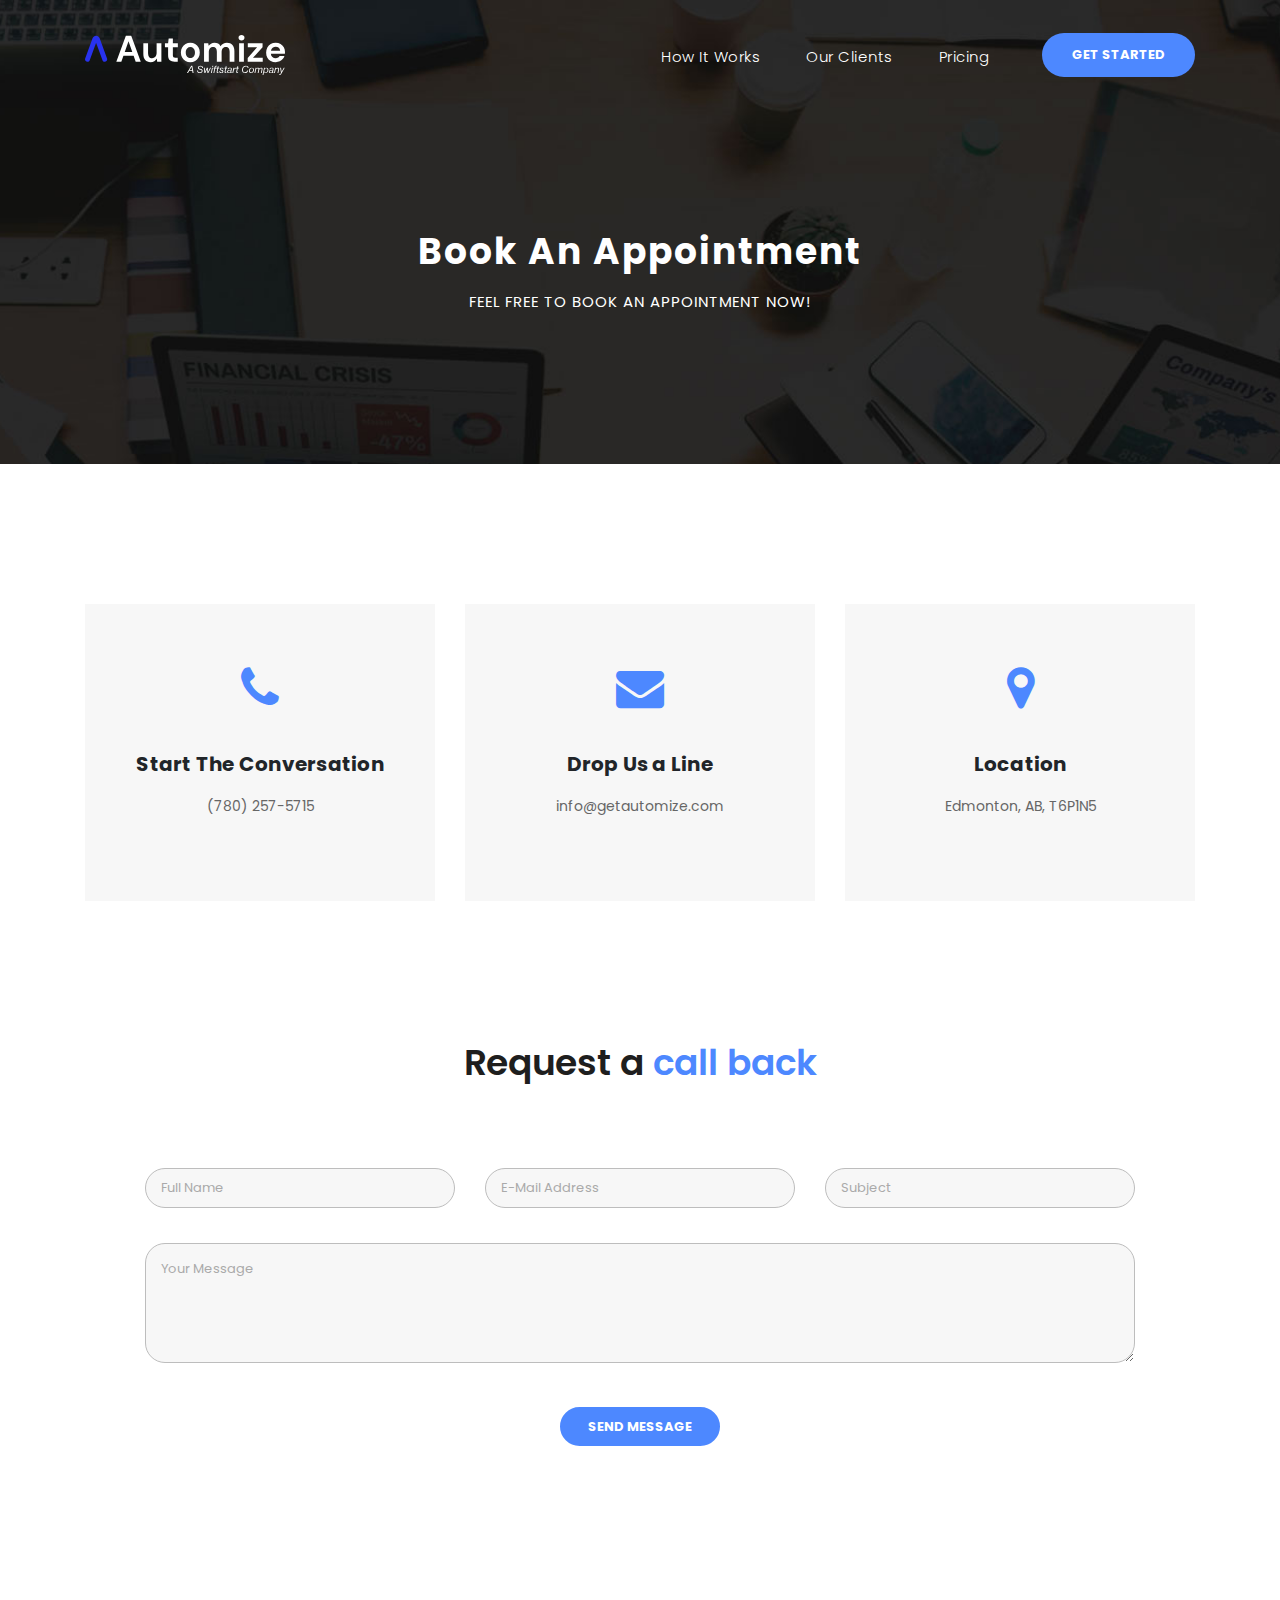
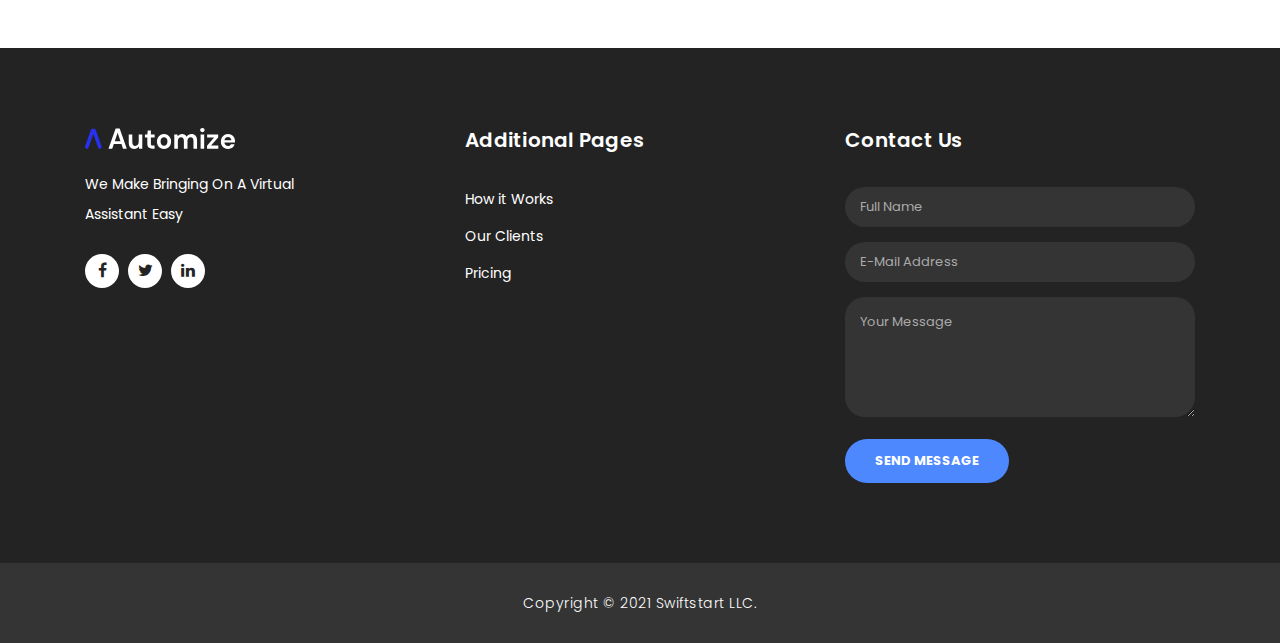
==== book-appointment.html @ bb8bdd3a "Initial Commit" ====
<!DOCTYPE html>
<html lang="en">

  <head>

    <meta charset="utf-8">
    <meta name="viewport" content="width=device-width, initial-scale=1, shrink-to-fit=no">
    <meta name="description" content="">
    <meta name="author" content="TemplateMo">
    <link href="https://fonts.googleapis.com/css?family=Poppins:100,200,300,400,500,600,700,800,900&display=swap" rel="stylesheet">

    <title>Finance Business - Contact Page</title>

    <!-- Bootstrap core CSS -->
    <link href="vendor/bootstrap/css/bootstrap.min.css" rel="stylesheet">

    <!-- Additional CSS Files -->
    <link rel="stylesheet" href="assets/css/fontawesome.css">
    <link rel="stylesheet" href="assets/css/style.css">
    <link rel="stylesheet" href="assets/css/owl.css">
<!--

Finance Business TemplateMo

https://templatemo.com/tm-545-finance-business

-->
  </head>

  <body>

    <!-- ***** Preloader Start ***** -->
    <div id="preloader">
        <div class="jumper">
            <div></div>
            <div></div>
            <div></div>
        </div>
    </div>  
    <!-- ***** Preloader End ***** -->

    <!-- Header -->
       
    <header class="">
      <nav class="navbar navbar-expand-lg">
        <div class="container">
          <a class="navbar-brand" href="index.html">
            <!-- <h2>Automize</h2> -->
            <img class="logo"  alt="">
            <!-- <img class="logo"  src="assets/images/automize logo.svg" alt=""> -->
          </a>
          <button class="navbar-toggler" type="button" data-toggle="collapse" data-target="#navbarResponsive" aria-controls="navbarResponsive" aria-expanded="false" aria-label="Toggle navigation">
            <span class="navbar-toggler-icon"></span>
          </button>
          <div class="collapse navbar-collapse" id="navbarResponsive">
              <ul class="navbar-nav ml-auto">
                  <li class="nav-item">
                      <a class="nav-link" href="how-it-works.html">
                          How it works
                          <span class="sr-only">(current)</span>
                      </a>
                  </li>
                  <li class="nav-item">
                      <a class="nav-link" href="our-clients.html">Our Clients</a>
                  </li>
                  <li class="nav-item">
                      <!--<a class="nav-link" href="services.html">Our Services</a>-->
                      <a class="nav-link" href="pricing.html">Pricing</a>
                  </li>                 
              </ul>

              <a href="book-appointment.html" class="filled-button">Get Started</a>
          </div>
        </div>
      </nav>
    </header>

    <!-- Page Content -->
    <div class="page-heading header-text">
      <div class="container">
        <div class="row">
          <div class="col-md-12">
            <h1>Book An Appointment</h1>
            <span>feel free to book an appointment now!</span>
          </div>
        </div>
      </div>
    </div>

    <div class="contact-information">
      <div class="container">
        <div class="row">
          <div class="col-md-4">
            <div class="contact-item">
              <i class="fa fa-phone"></i>
              <h4>Start The Conversation</h4>              
              <p>(780) 257-5715</p>
              <!-- <a href="#">090-080-0760</a> -->
            </div>
          </div>
          <div class="col-md-4">
            <div class="contact-item">
              <i class="fa fa-envelope"></i>
              <h4>Drop Us a Line</h4>
              <p>info@getautomize.com</p>
              <!-- <a href="#">info@getautomize.com</a> -->
            </div>
          </div>
          <div class="col-md-4">
            <div class="contact-item">
              <i class="fa fa-map-marker"></i>
              <h4>Location</h4>
              <p> Edmonton, AB, T6P1N5</p>
              <!-- <a href="#googlemap">View on Google Maps</a> -->
            </div>
          </div>
        </div>
      </div>
    </div>

    <div class="callback-form callback-services">
      <div class="container">
        <div class="row">
          <div class="col-md-12">
            <div class="section-heading">
              <h2>Request a <em>call back</em></h2>
            </div>
          </div>
          <div class="col-md-12">
            <div class="contact-form">
              <form id="contact" action="" method="post">
                <div class="row">
                  <div class="col-lg-4 col-md-12 col-sm-12">
                    <fieldset>
                      <input name="name" type="text" class="form-control" id="name" placeholder="Full Name" required="">
                    </fieldset>
                  </div>
                  <div class="col-lg-4 col-md-12 col-sm-12">
                    <fieldset>
                      <input name="email" type="text" class="form-control" id="email" pattern="[^ @]*@[^ @]*" placeholder="E-Mail Address" required="">
                    </fieldset>
                  </div>
                  <div class="col-lg-4 col-md-12 col-sm-12">
                    <fieldset>
                      <input name="subject" type="text" class="form-control" id="subject" placeholder="Subject" required="">
                    </fieldset>
                  </div>
                  <div class="col-lg-12">
                    <fieldset>
                      <textarea name="message" rows="6" class="form-control" id="message" placeholder="Your Message" required=""></textarea>
                    </fieldset>
                  </div>
                  <div class="col-lg-12">
                    <fieldset>
                      <button type="submit" id="form-submit" class="border-button">Send Message</button>
                    </fieldset>
                  </div>
                </div>
              </form>
            </div>
          </div>
        </div>
      </div>
    </div>



  <!-- Footer Starts Here -->
  <footer>
    <div class="container">
      <div class="row">
        <div class="col-md-4 footer-item">
          <a class="" href="index.html"><img class="footer-logo"  src="assets/images/automize logo white.svg"></a>
          <p>We Make Bringing On A Virtual <br>Assistant Easy</p>
          <ul class="social-icons">
            <li><a rel="nofollow" href="https://fb.com/templatemo" target="_blank"><i class="fa fa-facebook"></i></a></li>
            <li><a href="#"><i class="fa fa-twitter"></i></a></li>
            <li><a href="#"><i class="fa fa-linkedin"></i></a></li>
          </ul>
        </div>          
        <div class="col-md-4 footer-item">
          <h4>Additional Pages</h4>
          <ul class="menu-list">
            <li><a href="how-it-works.html">How it Works</a></li>
            <li><a href="our-clients.html">Our Clients</a></li>
            <li><a href="pricing.html">Pricing</a></li>         
          </ul>
        </div>
        <div class="col-md-4 footer-item last-item">
          <h4>Contact Us</h4>
          <div class="contact-form">
            <form id="contact footer-contact" action="" method="post">
              <div class="row">
                <div class="col-lg-12 col-md-12 col-sm-12">
                  <fieldset>
                    <input name="name" type="text" class="form-control" id="name" placeholder="Full Name" required="">
                  </fieldset>
                </div>
                <div class="col-lg-12 col-md-12 col-sm-12">
                  <fieldset>
                    <input name="email" type="text" class="form-control" id="email" pattern="[^ @]*@[^ @]*" placeholder="E-Mail Address" required="">
                  </fieldset>
                </div>
                <div class="col-lg-12">
                  <fieldset>
                    <textarea name="message" rows="6" class="form-control" id="message" placeholder="Your Message" required=""></textarea>
                  </fieldset>
                </div>
                <div class="col-lg-12">
                  <fieldset>
                    <button type="submit" id="form-submit" class="filled-button">Send Message</button>
                  </fieldset>
                </div>
              </div>
            </form>
          </div>
        </div>
      </div>
    </div>
  </footer>
  
  <div class="sub-footer">
    <div class="container">
      <div class="row">
        <div class="col-md-12">
          <p>            
          <a rel="nofollow noopener" href="https://swiftstart.com" target="_blank">Copyright &copy; 2021 Swiftstart LLC.</a></p>
        </div>
      </div>
    </div>
  </div>

  <!-- Bootstrap core JavaScript -->
  <script src="vendor/jquery/jquery.min.js"></script>
  <script src="vendor/bootstrap/js/bootstrap.bundle.min.js"></script>

  <!-- Additional Scripts -->
  <script src="assets/js/custom.js"></script>
  <script src="assets/js/owl.js"></script>
  <script src="assets/js/slick.js"></script>
  <script src="assets/js/accordions.js"></script>

  <script language = "text/Javascript"> 
    cleared[0] = cleared[1] = cleared[2] = 0; //set a cleared flag for each field
    function clearField(t){                   //declaring the array outside of the
    if(! cleared[t.id]){                      // function makes it static and global
        cleared[t.id] = 1;  // you could use true and false, but that's more typing
        t.value='';         // with more chance of typos
        t.style.color='#fff';
        }
    }

  </script>

</body>
</html>
---- assets/css/style.css ----
/* 
Project: Virtual Assistance
May 27 2021
*/
body {
    font-family: 'Poppins', sans-serif;
    overflow-x: hidden;
    text-rendering: optimizeLegibility;
    -webkit-font-smoothing: antialiased;
    -moz-osx-font-smoothing: grayscale;
}

p {
	margin-bottom: 0px;
	font-size: 14px;
	color: #666666;
	line-height: 30px;
	/* line-height:1.5em; */
	
	font-family:'Poppins' sans-serif;
	/* font-size:16px; */
	/* line-height: 1.5em; */
	/* color:#aaa; */
}
a {
	text-decoration: none!important;
}
ul {
	padding: 0;
	margin: 0;
	list-style: none;
}

h1,h2,h3,h4,h5,h6 {
	margin: 0px;
}

a.filled-button {
	background-color: #4d88ff;
	color: #fff;
	font-size: 13px;
	text-transform: uppercase;
	font-weight: 700;
	padding: 12px 30px;
	border-radius: 30px;
	display: inline-block;
	transition: all 0.3s;
}

a.filled-button:hover {
	/* background-color: #fff;
	color: #4d88ff; */
	background-color: transparent;
	color: #4d88ff;
	border:1px solid #4d88ff;
}

a.border-button {
	background-color: transparent;
	color: #fff;
	border: 2px solid #fff;
	font-size: 13px;
	text-transform: uppercase;
	font-weight: 700;
	padding: 10px 28px;
	border-radius: 30px;
	display: inline-block;
	transition: all 0.3s;
}

a.border-button:hover {
	background-color: #fff;
	color: #4d88ff;
}


.section-heading {
	text-align: center;
	margin-bottom: 1.5em;
	animation: TranslateDown 1s;
}

.section-heading p{
	text-align:center;
	line-height:1.5;
	max-width:38em;
	margin:1em auto 0 auto;
	color: #BDBDBD;
	padding:0;
}

.section-heading h2 {
	font-size: 36px;
	font-weight: 600;
	color: #1e1e1e;
}

.section-heading em {
	font-style: normal;
	color: #4d88ff;
}

.section-heading span {
	display: block;
	margin-top: 15px;
	text-transform: uppercase;
	font-size: 15px;
	color: #666;
	letter-spacing: 1px;
}

/* down arrow on the milestone and testimony */
.down-arrow::before{
	content: " ";
	height: 0;
	position: absolute;
	bottom:-20px;
	width: 0;
	z-index: 1;
	left: 47.5%;
	border: medium solid white;
	border-width: 15px 15px 15px 0;
	transform:rotate(-90deg);
	border-color: transparent white transparent transparent;
}

#preloader {
  overflow: hidden;
  background: #4d88ff;
  left: 0;
  right: 0;
  top: 0;
  bottom: 0;
  position: fixed;
  z-index: 9999999;
  color: #fff;
}

#preloader .jumper {
  left: 0;
  top: 0;
  right: 0;
  bottom: 0;
  display: block;
  position: absolute;
  margin: auto;
  width: 50px;
  height: 50px;
}

#preloader .jumper > div {
  background-color: #fff;
  width: 10px;
  height: 10px;
  border-radius: 100%;
  -webkit-animation-fill-mode: both;
  animation-fill-mode: both;
  position: absolute;
  opacity: 0;
  width: 50px;
  height: 50px;
  -webkit-animation: jumper 1s 0s linear infinite;
  animation: jumper 1s 0s linear infinite;
}

#preloader .jumper > div:nth-child(2) {
  -webkit-animation-delay: 0.33333s;
  animation-delay: 0.33333s;
}

#preloader .jumper > div:nth-child(3) {
  -webkit-animation-delay: 0.66666s;
  animation-delay: 0.66666s;
}

@-webkit-keyframes jumper {
  0% {
    opacity: 0;
    -webkit-transform: scale(0);
    transform: scale(0);
  }
  5% {
    opacity: 1;
  }
  100% {
    -webkit-transform: scale(1);
    transform: scale(1);
    opacity: 0;
  }
}

@keyframes jumper {
  0% {
    opacity: 0;
    -webkit-transform: scale(0);
    transform: scale(0);
  }
  5% {
    opacity: 1;
  }
  100% {
    opacity: 0;
  }
}

/* Sub Header Style */

.sub-header {
	background-color: #4d88ff;
	height: 46px;
	line-height: 46px;
    
}

.sub-header ul li {
	display: inline-block;
}

.sub-header ul.left-info li {
	border-left: 1px solid rgba(250,250,250,0.3);
	padding: 0px 20px;
}

.sub-header ul.left-info li:last-child {
	border-right: 1px solid rgba(250,250,250,0.3);
}

.sub-header ul.left-info li i {
	margin-right: 10px;
	font-size: 18px;
}

.sub-header ul.left-info li a {
	color: #fff;
	font-size: 14px;
	font-weight: 600;
}

.sub-header ul.right-icons {
	float: right;
}

.sub-header ul.right-icons li {
	margin-right: -4px;
	width: 46px;
	display: inline-block;
	text-align: center;
	border-right: 1px solid rgba(250,250,250,0.3);
}

.sub-header ul.right-icons li:first-child {
	border-left: 1px solid rgba(250,250,250,0.3);
}

.sub-header ul.right-icons li a {
	color: #fff;
	transition: all 0.3s;
}

.sub-header ul.right-icons li a:hover {
	opacity: 0.75;
}



/* Header Style */
header {
	position: absolute;
	z-index: 99999;
	width: 100%;
	background-color: transparent!important;
	height: 80px;
	/* height:100px; */
	-webkit-transition: all 0.3s ease-in-out 0s;
    -moz-transition: all 0.3s ease-in-out 0s;
    -o-transition: all 0.3s ease-in-out 0s;
    transition: all 0.3s ease-in-out 0s;
}
header .navbar {
	padding: 20px 0px;
}

.background-header .navbar {
	padding: 10px 0px;
}
.background-header .navbar img.logo{
	content:url('../images/svg/automize-swiftstart\ black.svg');
}
.navbar img.logo{
	content:url('../images/svg/automize-swiftstart\ white.svg');
	width:200px;
	margin:10px 0;
}
.background-header {
	top: 0;
	position: fixed;
	background-color: #fff!important;
	box-shadow: 0px 1px 10px rgba(0,0,0,0.1);
}
.background-header .navbar-brand h2 {
	/* color: #4d88ff!important; */
	color: #000 !important;
}
.background-header .navbar-nav a.nav-link {
	color: #1e1e1e!important;
}
.background-header .navbar-nav .nav-link:hover,
.background-header .navbar-nav .active>.nav-link,
.background-header .navbar-nav .nav-link.active,
.background-header .navbar-nav .nav-link.show,
.background-header .navbar-nav .show>.nav-link {
	color: #4d88ff!important;
}



.navbar .navbar-brand {
	float: 	left;
	/* margin-top: 12px; */
	margin:0;
	outline: none;
}
.navbar .navbar-brand h2 {
	color: #fff;
	/* text-transform: uppercase; */
	font-size: 24px;
	font-weight: 700;
	letter-spacing:.1em;
	-webkit-transition: all .3s ease 0s;
    -moz-transition: all .3s ease 0s;
    -o-transition: all .3s ease 0s;
    transition: all .3s ease 0s;
}
.navbar .navbar-brand h2 em {
	font-style: normal;
	font-size: 16px;
}
#navbarResponsive {
	z-index: 999;
}
.navbar-collapse {
	text-align: center;
}
ul.navbar-nav{
	margin-right:30px;
}

.navbar .navbar-nav .nav-item {
	margin: 0px 15px;
}

.navbar .navbar-nav a.nav-link {
	text-transform: capitalize;
	font-size: 15px;
	font-weight: 300;
	letter-spacing: 0.5px;
	color: #fff;
	transition: all 0.5s;
	margin-top: 5px;
}
.navbar .navbar-nav .nav-link:hover,
.navbar .navbar-nav .active>.nav-link,
.navbar .navbar-nav .nav-link.active,
.navbar .navbar-nav .nav-link.show,
.navbar .navbar-nav .show>.nav-link {
	color: #4d88ff;
	border-bottom: 3px solid #4d88ff;
}
.navbar .navbar-toggler-icon {
	background-image: none;
}
.navbar .navbar-toggler {
	border-color: #fff;
	background-color: #fff;	
	height: 36px;
	outline: none;
	border-radius: 0px;
	position: absolute;
	right: 30px;
	top: 20px;
}
.navbar .navbar-toggler-icon:after {
	content: '\f0c9';
	color: #4d88ff;
	font-size: 18px;
	line-height: 26px;
	font-family: 'FontAwesome';
}



/* Banner Style */

.img-fill{
  width: 100%;
  display: block;
  overflow: hidden;
  position: relative;
  text-align: center
}

.img-fill img {
  min-height: 100%;
  min-width: 100%;
  position: relative;
  display: inline-block;
  max-width: none;
}

*,
*:before,
*:after {
  -webkit-box-sizing: border-box;
  box-sizing: border-box;
  -webkit-font-smoothing: antialiased;
  -moz-osx-font-smoothing: grayscale;
}

.Grid1k {
  padding: 0 15px;
  max-width: 1200px;
  margin: auto;
}

.blocks-box,
.slick-slider {
  margin: 0;
  padding: 0!important;
}

.slick-slide {
  float: left;
  padding: 0;
}

.Modern-Slider .item .img-fill {
	background-size: cover;
	background-position: center center;
	background-repeat: no-repeat;
	height:95vh;
}

.Modern-Slider .item-1 .img-fill {
	background-image: url(../images/slide_01.jpg);
}

.Modern-Slider .item-2 .img-fill {
	background-image: url(../images/slide_02.jpg);
}

.Modern-Slider .item-3 .img-fill {
	background-image: url(../images/slide_03.jpg);
}

.Modern-Slider .NextArrow{
  position:absolute;
  top:50%;
  right:30px;
  border:0 none;
  background-color: transparent;
  text-align:center;
  font-size: 36px;
  font-family: 'FontAwesome';
  color:#FFF;
  z-index:5;
  outline: none;
  cursor: pointer;
}

.Modern-Slider .NextArrow:before{
  content:'\f105';
}

.Modern-Slider .PrevArrow {
  position:absolute;
  top:50%;
  left:30px;
  border:0 none;
  background-color: transparent;
  text-align:center;
  font-size: 36px;
  font-family: 'FontAwesome';
  color:#FFF;
  z-index:5;
  outline: none;
  cursor: pointer;
}

.Modern-Slider .PrevArrow:before{
  content:'\f104';
}

ul.slick-dots {
  display: none!important;
}

.Modern-Slider .text-content {
	text-align: left;
  	width: 75%;
  	position: absolute;
  	top: 50%;
  	left: 50%;
  	transform: translate(-50%, -50%);
}

.Modern-Slider .item h6 {
  margin-bottom: 15px;
  font-size: 22px;
  text-transform: uppercase;
  font-weight: 700;
  letter-spacing: 1px;
  color:#4d88ff;
  animation:fadeOutRight 1s both;
}

.Modern-Slider .item h4 {
  margin-bottom: 30px;
  text-transform: uppercase;
  font-size: 44px;
  font-weight: 700;
  letter-spacing: 2.5px;
  color:#FFF;
  overflow:hidden;
  animation:fadeOutLeft 1s both;
}

.Modern-Slider .item p {
	max-width: 570px;
	color: #fff;
	font-size: 15px;
	font-weight: 400;
	line-height: 30px;
	margin-bottom: 40px;
}

.Modern-Slider .item a {
  margin: 0 5px;
}

.Modern-Slider .item.slick-active h6{
  animation:fadeInDown 1s both 1s;
}

.Modern-Slider .item.slick-active h4{
  animation:fadeInLeft 1s both 1.5s;
}

.Modern-Slider .item.slick-active{
  animation:Slick-FastSwipeIn 1s both;
}

.Modern-Slider .buttons {
  position: relative;
}

.Modern-Slider {background:#000;}


/* ==== Slick Slider Css Ruls === */
.slick-slider{position:relative;display:block;-webkit-user-select:none;-moz-user-select:none;-ms-user-select:none;user-select:none;-webkit-touch-callout:none;-khtml-user-select:none;-ms-touch-action:pan-y;touch-action:pan-y;-webkit-tap-highlight-color:transparent}
.slick-list{position:relative;display:block;overflow:hidden;margin:0;padding:0}
.slick-list:focus{outline:none}.slick-list.dragging{cursor:hand}
.slick-slider .slick-track,.slick-slider .slick-list{-webkit-transform:translate3d(0,0,0);-ms-transform:translate3d(0,0,0);transform:translate3d(0,0,0)}
.slick-track{position:relative;top:0;left:0;display:block}
.slick-track:before,.slick-track:after{display:table;content:''}.slick-track:after{clear:both}
.slick-loading .slick-track{visibility:hidden}
.slick-slide{display:none;float:left /* If RTL Make This Right */ ;height:100%;min-height:1px}
.slick-slide.dragging img{pointer-events:none}
.slick-initialized .slick-slide{display:block}
.slick-loading .slick-slide{visibility:hidden}
.slick-vertical .slick-slide{display:block;height:auto;border:1px solid transparent}




/* Request Form */

.request-form {
	background-color: #4d88ff;
	padding: 40px 0px;
	color: #fff;
}

.request-form h4 {
	font-size: 22px;
	font-weight: 600;
}

.request-form span {
	font-size: 15px;
	font-weight: 400;
	display: inline-block;
	margin-top: 10px;
}

.request-form a.border-button {
	margin-top: 12px;
	float: right;
}

/* Delegate Info */

.delegate-info {
	margin-top: 80px;
	margin-bottom:0;
	
}

.delegate-info .section-heading {
	margin: 0;
	padding:50px 100px;
	
}

.delegate-info .section-heading p {
	
	color: #4d88ff;
	
}

/* book-downlaod */

.book-info{
	margin-top:140px;
	padding:140px 0;
	background-color:#F7F7F7;
	width:100vw;
}
.book-info .left-image img {
	width: 100%;
	overflow: hidden;
}

.book-info .book-info-content {
	background-color: #f7f7f7;
}

.book-info .book-info-content {
	background-color: transparent;
}

.book-info .right-content {
	padding: 0px!important;
	margin-right: 30px;
	width:25em;
}

.book-info .right-content {
	padding: 45px 45px 45px 30px;
}

.book-info .right-content span {
	text-transform: uppercase;
	font-size: 15px;
	color: #666;
	letter-spacing: 1px;
	margin-bottom: 10px;
	display: block;
}

.book-info .right-content h2 {
	font-size: 36px;
	font-weight: 600;
	margin-bottom: 35px;
}

.book-info .right-content em {
	font-style: normal;
	color: #4d88ff;
}

.book-info .right-content p {
	margin-bottom: 30px;
}
/* .book-info .contact-form {
	background-color: #4d88ff;
	padding: 60px;
	border-radius: 5px;
	text-align: center;
} */

.book-info #contact input {
	border-radius: 20px;
	height: 40px;
	line-height: 40px;
	display: inline-block;
	padding: 0px 15px;
	color: #6a6a6a;
	font-size: 13px;
	text-transform: none;
	box-shadow: none;
	border: 1px solid #BDBDBD;
	margin-bottom: 35px;
}

.book-info #contact input:focus {
	outline: none;
	box-shadow: none;
	border: none;
}


.book-info #contact ::-webkit-input-placeholder { /* Edge */
  color: #aaa;
}
.book-info #contact :-ms-input-placeholder { /* Internet Explorer 10-11 */
  color: #aaa;
}
.book-info #contact ::placeholder {
  color: #aaa;
}

.book-info #contact button.border-button {
	background-color: #4d88ff;
	color: #fff;
	font-size: 13px;
	text-transform: uppercase;
	font-weight: 700;
	padding: 10px 28px;
	border-radius: 30px;
	display: inline-block;
	transition: all 0.3s;
	outline: none;
	box-shadow: none;
	text-shadow: none;
	cursor: pointer;
	border:none;
}

.book-info #contact button.border-button:hover {
	background-color: transparent;
	color: #4d88ff;
	border: 1px solid #4d88ff;
}
/* 
.book-info #contact button.filled-button {
	background-color: #4d88ff;
	color: #fff;
	border: none;
	font-size: 13px;
	text-transform: uppercase;
	font-weight: 700;
	padding: 12px 30px;
	border-radius: 30px;
	display: inline-block;
	transition: all 0.3s;
	outline: none;
	box-shadow: none;
	text-shadow: none;
	cursor: pointer;
} */
/* 
.book-info #contact button.filled-button:hover {
	background-color: #fff;
	color: #4d88ff;
} */




/* more-info */
.more-info .left-image img {
	width: 100%;
	overflow: hidden;
}

.more-info .more-info-content {
	background-color: #f7f7f7;
}

.about-info .more-info-content {
	background-color: transparent;
}

.about-info .right-content {
	padding: 0px!important;
	margin-right: 30px;
}

.more-info .right-content {
	padding: 45px 45px 45px 30px;
}

.more-info .right-content span {
	text-transform: uppercase;
	font-size: 15px;
	color: #666;
	letter-spacing: 1px;
	margin-bottom: 10px;
	display: block;
}

.more-info .right-content h2 {
	font-size: 36px;
	font-weight: 600;
	margin-bottom: 35px;
}

.more-info .right-content em {
	font-style: normal;
	color: #4d88ff;
}

.more-info .right-content p {
	margin-bottom: 30px;
}

/* process-info */


.process-info{
	/* background-color: #474e5d; */
	background-color:#fff;
	font-family: Helvetica, sans-serif;
	width:100vw;
	margin:140px 0 0 0;
  }
  .timeline h2{
	margin:0;
  }
  
  .timeline p{
	margin:0;
  }
  /* The actual timeline (the vertical ruler) */
  .timeline {
	position: relative;
	max-width: 1200px;
	margin: 25px;;
  }
  
  /* The actual timeline (the vertical ruler) */
  .timeline::after {
	content: '';
	position: absolute;
	width: 2px;
	background-color: #aaa;
	top: 0;
	bottom: 0;
	left:15px;
	/* left: 50%; */
	margin-left: -3px;
  }
  
  /* Container around content */
  .content-wrap {
	
	position: relative;
	background-color: inherit;
	width: 100%;
	padding:2px 25px 2px 25px;
	
	
	
  }
 
  /* The circles on the timeline */
  .content-wrap::after {
	content: '';
	position: absolute;
	width: 10px;
	height: 10px;
	right: -6px;
	background-color:#fff;
	/* background-color: white; */
	border: 2px solid #aaa;
	top: 30px;
	border-radius: 50%;
	z-index: 1;

	opacity: 1;
	
  
	will-change: transform, opacity;
  }
  /* The circles on the timeline */
  .content-wrap.active::after {
	content: '';
	position: absolute;
	width: 10px;
	height: 10px;
	right: -6px;
	background-color:#4d88ff;
	border:none;
	
	top: 30px;
	
	opacity: 1;
	-webkit-transform: scale(1.03);
	transform: scale(1.03);
  }
  .content-wrap h5{
	  font-family:'Poppins' sans-serif;
	  font-size:22px;
	  font-weight:600;
	  color:#aaa;
  }
  .content-wrap.active h5{
	color:#4d88ff;

  }
  .content-wrap p{
	transition:all .1s ease-in;
	font-family:'Poppins' sans-serif;
	font-size:16px;
	line-height: 1.8em;
	color:#aaa;
	opacity:1;
  }
  /* .content-wrap.active p{
	transition:all .1s ease-in;
	color:#4d88ff;	

  } */
  /* Fix the circle for containers on the right side */
.content-wrap::after {
	left: -7px;
  }
  
  .content-wrap.active .content {
	  z-index:99;
	transition:transform .3s ease-out;
    transform: scale(1.02,1.02);
    z-index:99;
    opacity:1;
    background-color:#fff;
    color:#4d88ff;
    box-shadow: rgba(17, 17, 26, 0.08) 0px 2px 8px,
	 rgba(17, 17, 26, 0.08) 0px 4px 16px,
	  rgba(17, 17, 26, 0.08) 0px 8px 32px;
	opacity: 1;  
}


  /* The actual content */
  .content-wrap .content {
	/* padding:10px;	
	background-color:#fff;
	position: relative;
	border-radius: 6px;
	display:flex; */

	color:inherit;
	width: 100%;
	padding:25px;
box-shadow:rgba(0, 0, 0, 0.1) 0px 0.0125em 0.3em,rgba(0, 0, 0, 0.1) -0.0125em -0.0125em 0.0125em;

transition:transform .5s ease-out;
transform: scale(1,1);
border-radius:5px;

	opacity: 1;
	
	will-change: transform, opacity;
	z-index:-99;
  }

  /*End of process-info  */



  
/* clients styles */

.clients {
	margin-top:140px;
}

.clients .section-heading{
	text-align:center;
}

.clients .item-center{
	text-align:center;
}

.clients-item img {
	margin:30px;
	overflow: hidden;
}

.clients-item img #fomin {
	max-width: 154.99px;
}
.clients-item img #partypax {
	max-width: 188.57px;
}
.clients-item img #rockport {
	max-width: 236.99px;
}
.clients-item img #skuxs {
	max-width: 268.01px
}

.clients-content p{
	text-align:center;
	line-height:1.5;
	max-width:38em;
	margin:4em auto 0 auto;
	color: #1E1E1E;
	padding:0;
}

/* Services */

.services {
	margin-top:140px;
}
.services .section-heading{
	text-align:center;
}

.service-item img {
	width: 100%;
	overflow: hidden;
}

.service-item .down-content {
	background-color: #f7f7f7;
	padding: 30px;
}

.service-item .down-content h4 {
	font-size: 20px;
	font-weight: 700;
	letter-spacing: 0.25px;
	margin-bottom: 15px;
	
}

.service-item .down-content p {
	margin-bottom: 1.5em;
	line-height:1.5em;
	font-size:.8rem;
}
.service-item .down-content ul{
	list-style: disc;
	margin-left:15px;
}
.service-item .down-content li {
	margin-bottom: 0;
	line-height:1.5em;
	font-size:.8rem;
	color: #666666;
}

/* businessfield  */

.businessfield {
	margin-top:140px;
	background-color:#fff;
	padding: 0;
}
.businessfield-content{
	display:flex;
	flex-direction: column;
	margin-top:50px;

}
.businessfield-content .item-row {
	display:flex;
	justify-content:center;
}

.businessfield-content .item-row .item {
width:250px;
text-align:center;
padding:25px;
}

.item-row .item img {
	padding:10px;
}
 


/* Solution Field1 */

/* .solutionfield1 {
	margin-top:140px;
	margin-bottom:-25px;
	background-color:#eee;
	padding:70px 0 0 0;
	
	

}
.solutionfield1 .field-list{
	width:800px; 
	margin:0 auto;
	padding:0;
	display:flex;
	animation:TranslateDown 1s;
}

.change .field-list{
	animation:TranslateDown 1s;
}

  .solutionfield1 .field-list-content{
	background-color:white;
	width:50%;
	margin:0 10px;
	padding:20px 60px; 
	min-height:300px; 
	
  }

  .solutionfield1 .field-list-content div:before {
	content: '\2713';
	position: absolute;
	margin-left: -20px;
  } */
 


/* .solutionfield1 .field-list{
	list-style-type:circle;
	padding:2px;
	margin:0 auto;
	
	box-shadow: 0 4px 8px 0 rgba(0, 0, 0, 0.2), 0 6px 20px 0 rgba(0, 0, 0, 0.19);
	
	
	color:white;	
	text-align:center;
	display:flex;
	
	flex-wrap:wrap;

	justify-content: space-around;
	
}

.solutionfield1 .field-list li{
	margin:1em;
	padding:.3em .5em;
	box-shadow: 0 4px 8px 0 rgba(0, 0, 0, 0.2), 0 6px 20px 0 rgba(0, 0, 0, 0.19);
	flex-basis:20%;
	min-height: 100px;
	color:#4d88ff;
	vertical-align:middle;

	display: flex;
    flex-direction: row;
	justify-content:space-around;
    align-items: center;
}

@media only screen and (min-width: 100px) and (max-width: 400px)  {
	.solutionfield1 .field-list li{
		flex-basis:100%;
	}
  }
 */

/* Solution Field */
/* .solutionfield {
	margin-top:140px;
	background-color:#eee;
	padding:70px 0 70px 0;
	
}

.solutionfield .field-content{
	padding:15px 7px;
	background-color:#666;
	color:white;
	height:90%;
	text-align:center;	
	
} */




/* Fun Facts */

.fun-facts {
	margin-top: 140px;
	background-image: url(../images/fun-facts-bg.jpg);
	background-position: center center;
	background-repeat: no-repeat;
	background-size: cover;
	background-attachment: fixed;
	padding: 140px 0px 70px 0;
	color: #fff;
}

.fun-facts span {
	text-transform: uppercase;
	font-size: 15px;
	color: #fff;
	letter-spacing: 1px;
	margin-bottom: 10px;
	display: block;
}

.fun-facts h2 {
	font-size: 36px;
	font-weight: 600;
	margin-bottom: 35px;
}

.fun-facts em {
	font-style: normal;
	color: #4d88ff;
}

.fun-facts p {
	color: #fff;
	margin-bottom: 40px;
}
.fun-facts >.container >  .row > .col-md-12{
	display:flex;
	justify-content:center;
}
.fun-facts >.container >  .row > .col-md-12 > .row{	
	width:95%;
}

.fun-facts .left-content {
	margin-right: 45px;
}
.fun-facts .button-container{
	display: flex;
	justify-content: center;	
}

.fun-facts .button-container a{
	margin-top:50px;
}
.count-area-content {
	text-align: center;
	background-color: rgba(250,250,250,0.1);
	padding: 25px 30px 35px 30px;
	margin: 15px 0px;
}

.count-digit, .count-digit-percent {
    margin: 5px 0px;
    color: #4d88ff;
    font-weight: 700;
    font-size: 36px;

	
}


.count-title {
    font-size: 20px;
    font-weight: 600;
    color: #fff;
    letter-spacing: 0.5px;
}



/* More Info */

.more-info {
	margin-top: 140px;
}

.more-info .left-image img {
	width: 100%;
	overflow: hidden;
}

.more-info .more-info-content {
	background-color: #f7f7f7;
}

.about-info .more-info-content {
	background-color: transparent;
}

.about-info .right-content {
	padding: 0px!important;
	margin-right: 30px;
}

.more-info .right-content {
	padding: 45px 45px 45px 30px;
}

.more-info .right-content span {
	text-transform: uppercase;
	font-size: 15px;
	color: #666;
	letter-spacing: 1px;
	margin-bottom: 10px;
	display: block;
}

.more-info .right-content h2 {
	font-size: 36px;
	font-weight: 600;
	margin-bottom: 35px;
}

.more-info .right-content em {
	font-style: normal;
	color: #4d88ff;
}

.more-info .right-content p {
	margin-bottom: 30px;
}


/* Testimonials Style */

.about-testimonials {
	margin-top: 0px!important;
}

.testimonials {
	margin-top: 140px;
	background-color: #F7F7F7;
	padding: 140px 0px;
	position: relative;
}
.testimonial-item{
	margin:0 0 20px 0;
}
.testimonial-item .inner-content {
	position: relative;
	text-align: center;
	background-color: #fff;	
	padding: 30px 30px;
	border-radius: 5px;
}
.testimonial-item .inner-content p {
	margin:20px 0 0 0;
	font-size: 14px;
	font-weight: 400;
	line-height:22.5px;


}
.testimonial-item h4 {
	font-size: 19px;
	font-weight: 700;
	color: #1e1e1e;
	letter-spacing: 0.5px;
	margin-bottom: 0px;
}
.testimonial-item span {
	display: inline-block;
	margin-top: 8px;
	font-weight: 600;
	font-size: 14px;
	color: #4d88ff;
}
.testimonial-item img {
	max-width: 60px;
	border-radius: 50%;
	margin: 25px auto 0px auto;
}

.testimonial-item .user-det{
	text-align: center;
}

.testimonial-item .name,.testimonial-item .position{
	margin-top:10px;
	padding:0;
	line-height:1em;
}
.testimonial-item .position{
	color:rgba(0,0,0,0.5);
}

/* Call Back Style */

/* .callback-services {
	padding-top: 140px;
} */

.contact-us {
	background-color: #f7f7f7;
	padding: 140px 0px;
}

.contact-us .contact-form {
	background-color: transparent!important;
	padding: 0!important;
}

.callback-form {
	margin-top: 140px;
}

.callback-form .contact-form {
	background-color: #FFFFFF;
	padding: 60px;
	border-radius: 5px;
	text-align: center;
}

.callback-form .contact-form input {
	border-radius: 20px;
	height: 40px;
	line-height: 40px;
	display: inline-block;
	padding: 0px 15px;
	color: #6a6a6a;
	font-size: 13px;
	text-transform: none;
	box-shadow: none;
	border: 1px solid #BDBDBD;
	background: #F7F7F7;
	margin-bottom: 35px;
}

.callback-form .contact-form input:focus {
	outline: none;
	box-shadow: none;
	/* border: none; */
}

.callback-form .contact-form textarea {
	border-radius: 20px;
	height: 120px;
	max-height: 200px;
	min-height: 120px;
	display: inline-block;
	padding: 15px;
	color: #6a6a6a;
	font-size: 13px;
	text-transform: none;
	box-shadow: none;
	border: 1px solid #BDBDBD;
	background: #F7F7F7;
	margin-bottom: 35px;
}

.callback-form .contact-form textarea:focus {
	outline: none;
	box-shadow: none;
	/* border: none; */
}

.callback-form .contact-form ::-webkit-input-placeholder { /* Edge */
  color: #aaa;
}
.callback-form .contact-form :-ms-input-placeholder { /* Internet Explorer 10-11 */
  color: #aaa;
}
.callback-form .contact-form ::placeholder {
  color: #aaa;
}

.callback-form .contact-form button.border-button {
	background-color: #4d88ff;
	color: #fff;
	border: 2px solid #fff;
	font-size: 13px;
	text-transform: uppercase;
	font-weight: 700;
	padding: 10px 28px;
	border-radius: 30px;
	display: inline-block;
	transition: all 0.3s;
	outline: none;
	box-shadow: none;
	text-shadow: none;
	cursor: pointer;
}

.callback-form .contact-form button.border-button:hover {
	/* background-color: #fff; */
	background-color: transparent;
	color: #4d88ff;
	border: 1px solid #4d88ff;
}

.contact-us .contact-form button.filled-button {
	background-color: #4d88ff;
	color: #fff;
	border: none;
	font-size: 13px;
	text-transform: uppercase;
	font-weight: 700;
	padding: 12px 30px;
	border-radius: 30px;
	display: inline-block;
	transition: all 0.3s;
	outline: none;
	box-shadow: none;
	text-shadow: none;
	cursor: pointer;
}

.contact-us .contact-form button.filled-button:hover {
	/* background-color: #fff;
	color: #4d88ff; */
	background-color: transparent;
	color: #4d88ff;
	border:1px solid #4d88ff;
}



/* Partners Style */
/* 
.contact-partners {
	margin-top: -8px!important;
}

.partners {
	margin-top: 140px;
	background-color: #f7f7f7;
	padding: 60px 0px;
}

.partners .owl-item {
	text-align: center;
	cursor: pointer;
}

.partners .partner-item img {
	max-width: 156px;
	margin: auto;
} */



/* Footer Style */

footer {
	margin-top:140px;
	background-color: #232323;
	padding: 80px 0px;
	color: #fff;
}

footer h4 {
	color: #fff;
	font-size: 20px;
	font-weight: 600;
	letter-spacing: 0.25px;
	margin-bottom: 35px;
}
footer p {
	color: #fff;
}

footer ul.social-icons {
	margin-top: 25px;
}

footer ul.social-icons li {
	display: inline-block;
	margin-right: 5px;
}

footer ul.social-icons li:last-child {
	margin-right: 0px;
}

footer ul.social-icons li a {
	width: 34px;
	height: 34px;
	display: inline-block;
	line-height: 34px;
	text-align: center;
	background-color: #fff;
	color: #232323;
	border-radius: 50%;
	transition: all 0.3s;
}

footer ul.social-icons li a:hover {
	background-color: #4d88ff;
}

footer ul.menu-list li {
	margin-bottom: 13px;
}

footer ul.menu-list li:last-child {
	margin-bottom: 0px;
}

footer ul.menu-list li a {
	font-size: 14px;
	color: #fff;
	transition: all 0.3s;
}

footer ul.menu-list li a:hover {
	color: #4d88ff;
}

footer .footer-logo{
	margin-bottom:20px;
	width:150px;
}
footer .contact-form input {
	border-radius: 20px;
	height: 40px;
	line-height: 40px;
	display: inline-block;
	padding: 0px 15px;
	color: #aaa!important;
	background-color: #343434;
	font-size: 13px;
	text-transform: none;
	box-shadow: none;
	border:none;
	/* border: 1px solid #BDBDBD; */
	margin-bottom: 15px;
}

footer .contact-form input:focus {
	outline: none;
	box-shadow: none;
	border: none;
	/* background-color: #343434; */
}

footer .contact-form textarea {
	border-radius: 20px;
	height: 120px;
	max-height: 200px;
	min-height: 120px;
	display: inline-block;
	padding: 15px;
	color: #aaa!important;
	background-color: #343434;
	font-size: 13px;
	text-transform: none;
	box-shadow: none;
	border:none;
	/* border: 1px solid #BDBDBD; */
	margin-bottom: 15px;
}

footer .contact-form textarea:focus {
	outline: none;
	box-shadow: none;
	border: none;
	/* background-color: #343434; */
}

footer .contact-form ::-webkit-input-placeholder { /* Edge */
  color: #aaa;
}
footer .contact-form :-ms-input-placeholder { /* Internet Explorer 10-11 */
  color: #aaa;
}
footer .contact-form ::placeholder {
  color: #aaa;
}

footer .contact-form button.filled-button {
	background-color: transparent;
	color: #fff;
	background-color: #4d88ff;
	border: none;
	font-size: 13px;
	text-transform: uppercase;
	font-weight: 700;
	padding: 12px 30px;
	border-radius: 30px;
	display: inline-block;
	transition: all 0.3s;
	outline: none;
	box-shadow: none;
	text-shadow: none;
	cursor: pointer;
}

footer .contact-form button.filled-button:hover {
	/* background-color: transparent;
	color: #4d88ff;
	border:1px solid #4d88ff; */
	background-color: transparent;
	color: #4d88ff;
	border:1px solid #4d88ff;
}



/* Sub-footer Style */

.sub-footer {
	background-color: #343434;
	text-align: center;
	padding: 25px 0px;
}

.sub-footer p {
	color: #fff;
	font-weight: 300;
	letter-spacing: 0.5px;
}

.sub-footer a {
	color: #fff;
}

.page-heading {
	text-align: center;
	background-image: url(../images/page-heading-bg.jpg);
	background-position: center center;
	background-repeat: no-repeat;
	background-size: cover;
	padding: 230px 0px 150px 0px;
	color: #fff;
}

.page-heading h1 {
	text-transform: capitalize;
	font-size: 36px;
	font-weight: 700;
	letter-spacing: 2px;
	margin-bottom: 18px;
}

.page-heading span {
	font-size: 15px;
	text-transform: uppercase;
	letter-spacing: 1px;
	color: #fff;
	display: block;
}




.price-page-heading {
	text-align: center;
	background-image: url(../images/price-page-heading-bg.jpg);
	background-position: center center;
	background-repeat: no-repeat;
	background-size: cover;
	padding: 270px 0px 166.4px 0px;
	color: #fff;
}

.price-page-heading h1 {
	text-transform: capitalize;
	font-size: 36px;
	font-weight: 700;
	letter-spacing: 2px;
	margin-bottom: 18px;
}

.price-page-heading span {
	font-size: 15px;
	text-transform: uppercase;
	letter-spacing: 1px;
	color: #fff;
	display: block;
}



.howitworks-page-heading {
	text-align: center;
	background-image: url(../images/HowItWorks-bg.jpg);
	background-position: center center;
	background-repeat: no-repeat;
	background-size: cover;
	padding: 230px 0px 150px 0px;
	color: #fff;
}


.howitworks-page-heading h1 {
	text-transform: capitalize;
	font-size: 36px;
	font-weight: 700;
	letter-spacing: 2px;
	margin-bottom: 18px;
}

.howitworks-page-heading span {
	font-size: 15px;
	text-transform: uppercase;
	letter-spacing: 1px;
	color: #fff;
	display: block;
}

.howitworks-page-heading p{
	max-width:38em;
	color:#fff;
}



/* .Modern-Slider .item .img-fill {
	background-size: cover;
	background-position: center center;
	background-repeat: no-repeat;
	height:95vh;
}

.Modern-Slider .item-1 .img-fill {
	background-image: url(../images/slide_01.jpg);
} */
/* 
.client-page-heading {
	text-align: center;
	background-image: url(../images/client-page-heading-bg.jpg);
	background-position: center center;
	background-repeat: no-repeat;
	background-size: cover;
	padding: 230px 0px 150px 0px;
	color: #fff;
} */
.client-page-heading {

	text-align: center;
	background-image: url(../images/client-page-heading-bg.png);
	background-position: center center;
	background-repeat: no-repeat;
	background-size: cover;
	padding: 225px 0px 75px 0px;
	color: #fff;
}
.client-page-heading h1 {
	text-transform: uppercase;
	font-size: 36px;
	font-weight: 700;
	letter-spacing: 2px;
	margin-bottom: 18px;
	color:#fff;
}

/* .client-page-heading span {
	font-size: 15px;
	text-transform: uppercase;
	letter-spacing: 1px;
	color: #fff;
	display: block;
} */

/* .client-page-heading .text-content {
	text-align: left;  	
	width:38em;
  	position: absolute;
  	top: 200px;
  	left: 15px;
  	
} */

.client-page-heading h5{
	color:#fff;
	font-family: Poppins;
	font-style: normal;
	font-weight: 600;
	font-size: 22px;
	line-height: 33px;
	letter-spacing: 0.03em;
	margin:20px auto;
	max-width:30em;	
}

.client-page-heading p{
	color:#fff;
	font-family: Poppins;
font-style: normal;
font-weight: normal;
font-size: 15px;
line-height: 22px;
letter-spacing: 0.03em;
max-width:38em;
margin:0 auto;
}
/* 
.client-page-heading .text-content .img-container {
	display:flex;
	margin:30px 0;
	flex-wrap:wrap;
}

.img-container img{
	max-width:100px;
	margin:5px 20px 5px 0;
} */

/* ourplans */

.ourplans {
	background-color: #fff;
	margin-top: 140px;
	padding: 0;
}
/* .ourplans-item{
	height:100%;
	background:white;
	animation:TranslateDown 1s;
} */

/* .ourplans-item img {
	width: 100%;
	overflow: hidden;
} */

.ourplans .section-heading p{
	text-align:center;
	text-transform:uppercase;
	max-width:45em;
	color: #BDBDBD;
	padding:0;

	font-size:'Poppoins';
	font-weight:bold;
	font-style:normal;
	font-size:13px;
	line-height:19.5px;
	letter-spacing: 0.03em;
	justify-content:center;
}

.ourplans .ourplans-item {
	height:85%;
	background:white;
	animation:TranslateDown 1s;
	padding: 15px 15px 125px 15px;	
	margin:20px 0 0 0;
	border: 1px solid #C4C4C4;
	position: relative;
}
.ourplans .ourplans-item div{
	display:flex;
}
.ourplans .ourplans-item img{
	width:14px;
	margin:7.5px;
	display:flex;
	align-self:flex-start;
}
.ourplans .ourplans-item p{
	display:inline-block;
	font-family:'Poppins' sans-serif;
	font-weight:400;
	font-style:normal;
	font-size:12px;
	line-height:22.5px ;
	letter-spacing:3%;
}
.ourplans .ourplans-item span{
	display:inline-block;
	margin:10px 7.5px;
	text-align: center;
}
.ourplans .ourplans-item a{
	margin:20px 0;
}
.ourplans .ourplans-item h2 {
	font-size: 36px;
	font-family:'Poppins' sans-serif;
	font-weight: 700;
	line-height:54px;
	letter-spacing:3%;
	text-align:center;
}

.ourplans-item .down-content span {
	color: #4d88ff;
	font-weight: 600;
	font-size: 14px;
	display: block;
	margin-bottom: 15px;
}

.ourplans .ourplans-item .button-container{
	position: absolute;
	bottom:5px;
	left:0;
	width:100%;
}
.center-single-content{
	display:flex;
	justify-content:center;
}

.ourplans-item.blue-color{
	background-color: #4d88ff;
	color:#fff;
	
}
.filled-button.white-onhover{
	border:1px solid #fff;
}
.filled-button.white-onhover:hover{
	background-color: #fff;
	color: #4d88ff;
	border: 1px solid #fff;
}

/* workwith */

.workwith {
	background-color: #fff;
	margin-top: 140px;
	margin-bottom:-250px;
	padding: 0;
}
.workwith-item{
	height:100%;
	background:white;
	animation:TranslateDown 1s;
}

.workwith-item img {
	width: 100%;
	overflow: hidden;
}

.workwith .section-heading p{
	text-align:center;
	text-transform:uppercase;
	max-width:45em;
	margin:1em auto 0 auto;
	color: #1E1E1E;
	padding:0;

	font-size:'Poppoins';
	font-weight:700;
	font-style:normal;
	font-size:13px;
	line-height:19.5px;
}


.workwith-item .down-content {
	background-color: #fff;
	padding: 30px;
	
}

.workwith-item .down-content h4 {
	font-size: 20px;
	font-weight: 700;
	letter-spacing: 0.25px;
	margin-bottom: 10px;
}

.workwith-item .down-content span {
	color: #4d88ff;
	font-weight: 600;
	font-size: 14px;
	display: block;
	margin-bottom: 15px;
}

.workwith-item .down-content p {
	margin-bottom: 20px;	
}

/* team */

.team {
	background-color: #f7f7f7;
	margin-top: 140px;
	margin-bottom: -140px;
	padding: 120px 0px;
}
.team-item{
	height:100%;
	background:white;
	animation:TranslateDown 1s;
}

.team-item img {
	width: 100%;
	overflow: hidden;
}

.team-item .down-content {
	background-color: #fff;
	padding: 30px;
	
}

.team-item .down-content h4 {
	font-size: 20px;
	font-weight: 700;
	letter-spacing: 0.25px;
	margin-bottom: 10px;
}

.team-item .down-content span {
	color: #4d88ff;
	font-weight: 600;
	font-size: 14px;
	display: block;
	margin-bottom: 15px;
}

.team-item .down-content p {
	margin-bottom: 20px;
}


/* Single Service */

.single-services {
	margin-top: 140px;
}

#tabs ul {
  margin: 0;
  padding: 0;
}
#tabs ul li {
  margin-bottom: 10px;
  display: inline-block;
  width: 100%;
}
#tabs ul li:last-child {
  margin-bottom: 0px;
}
#tabs ul li a {
	text-transform: capitalize;
	width: 100%;
	padding: 30px 30px;
	display: inline-block;
	background-color: #4d88ff;
  	font-size: 20px;
  	color: #121212;
  	letter-spacing: 0.5px;
  	font-weight: 700;
  	transition: all 0.3s;
}
#tabs ul li a i {
	float: right;
	margin-top: 5px;
}
#tabs ul .ui-tabs-active span {
  background: #faf5b2;
  border: #faf5b2;
  line-height: 90px;
  border-bottom: none;
}
#tabs ul .ui-tabs-active a {
  color: #fff;
}
#tabs ul .ui-tabs-active span {
  color: #1e1e1e;
}
.tabs-content {
	margin-left: 30px;
  text-align: left;
  display: inline-block;
  transition: all 0.3s;
}
.tabs-content img {
	max-width: 100%;
	overflow: hidden;
}
.tabs-content h4 {
	font-size: 20px;
	font-weight: 700;
	letter-spacing: 0.25px;
	margin-bottom: 15px;
	margin-top: 30px;
}
.tabs-content p {
  font-size: 14px;
  color: #7a7a7a;
  margin-bottom: 0px;
}



/* Contact Information */

.contact-information {
	margin-top: 140px;
}

.contact-information .contact-item {
	padding: 60px 30px;
	background-color: #f7f7f7;
	text-align: center;
}

.contact-information .contact-item i {
	color: #4d88ff;
	font-size: 48px;
	margin-bottom: 40px;
}

.contact-information .contact-item h4 {
	font-size: 20px;
	font-weight: 700;
	letter-spacing: 0.25px;
	margin-bottom: 15px;
}

.contact-information .contact-item p {
	margin-bottom: 20px;
}

.contact-information .contact-item a {
	font-weight: 600;
	color: #4d88ff;
	font-size: 15px;
}


@media (max-width: 1199px) {

	
}
@media (max-width: 992px) {
	.navbar .navbar-brand {
		position: absolute;
		left: 30px;
		top: 10px;
	}
	.navbar .navbar-brand {
		width: auto;
	}
	.navbar:after {
		display: none;
	}
	#navbarResponsive {
	    z-index: 99999;
	    position: absolute;
	    top: 80px;
	    left: 0;
	    width: 100%;
	    text-align: center;
	    background-color: #fff;
		padding:0 0 20px 0;
	    box-shadow: 0px 10px 10px rgba(0,0,0,0.1);
	}
	
	ul.navbar-nav.ml-auto{
		margin:0!important;
	}
	.navbar .navbar-nav .nav-item {
		border-bottom: 1px solid #eee;
	}
	.navbar .navbar-nav .nav-item:last-child {
		border-bottom: none;
	}
	.navbar .navbar-nav a.nav-link {
		padding: 15px 0px;
		color: #1e1e1e!important;
	}
	.navbar .navbar-nav .nav-link:hover,
	.navbar .navbar-nav .active>.nav-link,
	.navbar .navbar-nav .nav-link.active,
	.navbar .navbar-nav .nav-link.show,
	.navbar .navbar-nav .show>.nav-link {
		color: #4d88ff!important;
		border-bottom: none!important;
	}

	.client-page-heading .text-content {
		transform:translateY(-100px);
		transition: transform .3s linear;
		width:95%;
	}

	

}



/* Responsive Style */
@media (max-width: 768px) {
	.sub-header {
		display: none;
	}
	.Modern-Slider .item h6 {
	  margin-bottom: 15px;
	  font-size: 18px;
	}
	.Modern-Slider .item h4 {
	  margin-bottom: 25px;
	  font-size: 28px;
	  line-height: 36px;
	  letter-spacing: 1px;
	}
	.Modern-Slider .item p {
		max-width: 570px;
		line-height: 25px;
		margin-bottom: 30px;
	}
	.Modern-Slider .NextArrow{
	  right:5px;
	}
	.Modern-Slider .PrevArrow {
	  left:5px;
	}
	.request-form {
		text-align: center;
	}
	.request-form a.border-button {
		float: none;
		margin-top: 30px;
	}
	.services .service-item {
		margin-bottom: 30px;
	}
	.fun-facts .left-content {
		margin-right: 0px;
		margin-bottom: 30px;
	}
	.more-info .right-content  {
		padding: 30px;
	}
	footer {
		padding: 80px 0px 20px 0px;
	}
	footer .footer-item {
		border-bottom: 1px solid #343434;
		margin-bottom: 30px;
		padding-bottom: 30px;
	}
	footer .last-item {
		border-bottom: none;
	}
	.about-info .right-content {
		margin-right: 0px;
		margin-bottom: 30px;
	}
	.team .team-item {
		margin-bottom: 30px;
	}
	.tabs-content {
		margin-left: 0px;
		margin-top: 30px;
	}
	.contact-item {
		margin-bottom: 30px;
	}

	.clients-item img {
		width: 40%;
		margin:30px;
		overflow: hidden;
	}

	.businessfield-content .item-row {
		flex-wrap:wrap;
	}
	
	.client-page-heading .text-content {
		/* transform:translateY(-10px); */
		transition: transform .3s linear;
		width:90%;
	}

	.client-page-heading .text-content h5{
		line-height:1.3em;
	}

	.client-page-heading .text-content .img-container img{
		width:100px;
	}

	.book-info .right-content {
		padding: 0px!important;
		margin-right: 30px;
		width:95%;
	}
	
	
	/* .chart-container .curve-circle-two{
		bottom:30%;
		left:30%;
	
	}
	
	.chart-container .curve-circle-three{
		bottom:37.7%;
		left:55%;

	}

	.chart-container .curve-circle-four{
		bottom:56%;
		left:85%;

	}

	
.circle.curve-circle-one.active +.curve-circle-two+.curve-circle-three+.curve-circle-four+ .milestone-wrap + img + .bar-circle-one{
	bottom:-2.5px;
	background-color:#4d88ff;
	transition: transform .5s linear;	
	transform:translateX(37.5px);
}

.circle.curve-circle-two.active +.curve-circle-three+.curve-circle-four+ .milestone-wrap + img + .bar-circle-one{
	bottom:-2.5px;
	background-color:#4d88ff;
	transition: transform .5s linear;	
	transform:translateX(137.5px);
}
.circle.curve-circle-three.active + .curve-circle-four+ .milestone-wrap + img + .bar-circle-one{
	bottom:-2.5px;
	background-color:#4d88ff;
	transition: transform .5s linear;	
	transform:translateX(265px);
}
.circle.curve-circle-four.active + .milestone-wrap + img + .bar-circle-one{
	bottom:-2.5px;
	background-color:#4d88ff;
	transition: transform .5s linear;	
	transform:translateX(425px);
}

.circle.curve-circle-one.active +.curve-circle-two+.curve-circle-three+.curve-circle-four+ .milestone-wrap + img + .bar-circle-one + .x-bar::after{
	content:'';
	position: absolute;
	transition: all .5s linear;	
	width:45px;
	height:5px;
	background-color:#4d88ff;
	border-radius:5px;
}
.circle.curve-circle-two.active +.curve-circle-three+.curve-circle-four+ .milestone-wrap + img + .bar-circle-one + .x-bar::after{
	content:'';
	position: absolute;
	transition: all .5s linear;
	width:140px;
	height:5px;
	background-color:#4d88ff;
	border-radius:5px;
}
.circle.curve-circle-three.active +.curve-circle-four+ .milestone-wrap + img + .bar-circle-one + .x-bar::after{

	content:'';
	position: absolute;
	transition: all .5s linear;
	width:267.5px;
	height:5px;
	background-color:#4d88ff;
	border-radius:5px;
}
.circle.curve-circle-four.active + .milestone-wrap + img + .bar-circle-one + .x-bar::after{

	content:'';
	position: absolute;
	transition: all .5s linear;
	width:427.5px;
	height:5px;
	background-color:#4d88ff;
	border-radius:5px;
}


.circle.curve-circle-one.active +.curve-circle-two+.curve-circle-three+.curve-circle-four+ .milestone-wrap{
	transition: transform .5s linear;	
	transform:translate(-5px, -7.5px);	
}

.circle.curve-circle-two.active +.curve-circle-three+.curve-circle-four+ .milestone-wrap{
	transition: transform .5s linear;
	transform:translate(100px,-20px);	
}

.circle.curve-circle-three.active +.curve-circle-four+ .milestone-wrap{
	transition: transform .5s linear;
	transform:translate(220px,-45px);	
}
.circle.curve-circle-four.active + .milestone-wrap{
	transition: transform .5s linear;
	transform:translate(375px,-110px);
} */

}
@media screen and (max-width: 576) {

	
	/* .chart-container .curve-circle-two{
		bottom:40%;
		left:30%;
	
	}
	
	.chart-container .curve-circle-three{
		bottom:37.7%;
		left:55%;

	} */

	.chart-container1 .curve-circle-four1{
		bottom:56%;
		left:85%;

	}
/* 
		
.circle.curve-circle-one.active +.curve-circle-two+.curve-circle-three+.curve-circle-four+ .milestone-wrap + img + .bar-circle-one{
	bottom:-2.5px;
	background-color:#4d88ff;
	transition: transform .5s linear;	
	transform:translateX(37.5px);
}

.circle.curve-circle-two.active +.curve-circle-three+.curve-circle-four+ .milestone-wrap + img + .bar-circle-one{
	bottom:-2.5px;
	background-color:#4d88ff;
	transition: transform .5s linear;	
	transform:translateX(85px);
}
.circle.curve-circle-three.active + .curve-circle-four+ .milestone-wrap + img + .bar-circle-one{
	bottom:-2.5px;
	background-color:#4d88ff;
	
	transition: transform .5s linear;	
	transform:translateX(265px);
}
.circle.curve-circle-four.active + .milestone-wrap + img + .bar-circle-one{
	bottom:-2.5px;
	background-color:#4d88ff;
	
	transition: transform .5s linear;	
	transform:translateX(390px);
}

.circle.curve-circle-one.active +.curve-circle-two+.curve-circle-three+.curve-circle-four+ .milestone-wrap + img + .bar-circle-one + .x-bar::after{
	content:'';
	position: absolute;
	transition: all .5s linear;	
	width:45px;
	height:5px;
	background-color:#4d88ff;
	border-radius:5px;
}
.circle.curve-circle-two.active +.curve-circle-three+.curve-circle-four+ .milestone-wrap + img + .bar-circle-one + .x-bar::after{
	content:'';
	position: absolute;
	transition: all .5s linear;
	width:140px;
	height:5px;
	background-color:#4d88ff;
	border-radius:5px;
}
.circle.curve-circle-three.active +.curve-circle-four+ .milestone-wrap + img + .bar-circle-one + .x-bar::after{

	content:'';
	position: absolute;
	transition: all .5s linear;
	width:267.5px;
	height:5px;
	background-color:#4d88ff;
	border-radius:5px;
}
.circle.curve-circle-four.active + .milestone-wrap + img + .bar-circle-one + .x-bar::after{

	content:'';
	position: absolute;
	transition: all .5s linear;
	width:427.5px;
	height:5px;
	background-color:#4d88ff;
	border-radius:5px;
}


.circle.curve-circle-one.active +.curve-circle-two+.curve-circle-three+.curve-circle-four+ .milestone-wrap{
	transition: transform .5s linear;	
	transform:translate(-5px, -7.5px);	
}

.circle.curve-circle-two.active +.curve-circle-three+.curve-circle-four+ .milestone-wrap{
	transition: transform .5s linear;
	transform:translate(100px,-20px);	
}

.circle.curve-circle-three.active +.curve-circle-four+ .milestone-wrap{
	transition: transform .5s linear;
	transform:translate(220px,-45px);	
}
.circle.curve-circle-four.active + .milestone-wrap{
	transition: transform .5s linear;

	transform:translate(60%,-110px);
} */

}

@media screen and (max-width: 508px) { 

/* 	
	.chart-container .curve-circle-two{
		bottom:34.5%;
		left:35%;
	
	}
	
	.chart-container .curve-circle-three{
		bottom:41%;
		left:60%;

	} */

	/* .chart-container1 .curve-circle-four1{
		bottom:53.5%;
		right:50px;
		background-color:red;

	} */

}

/* @media (max-width: 499px) {
	.chart-container .curve-circle-two{
		bottom:95px;
		left:25%;
	
	}
	
	.chart-container .curve-circle-three{
		bottom:125px;
		left:35%;

	}

	.chart-container .curve-circle-four{
		bottom:172.5px;
		left:50%;

	}

}  */
@keyframes TranslateDown{
	0% {
		opacity:0;
		transform:translateY(-50%);
	}

	100% {
		opacity:1;
		transform:translateX(0);
	}
}

@keyframes TranslateRightCard{
	0% {
		opacity:0;
		transform:translateX(30%);
	}

	100% {
		opacity:1;
		transform:translateX(0);
	}
}


@keyframes TranslateLefttCard{
	0% {
		opacity:0;
		transform:translateX(-30%);
	}

	100% {
		opacity:1;
		transform:translateX(0);
	}
}
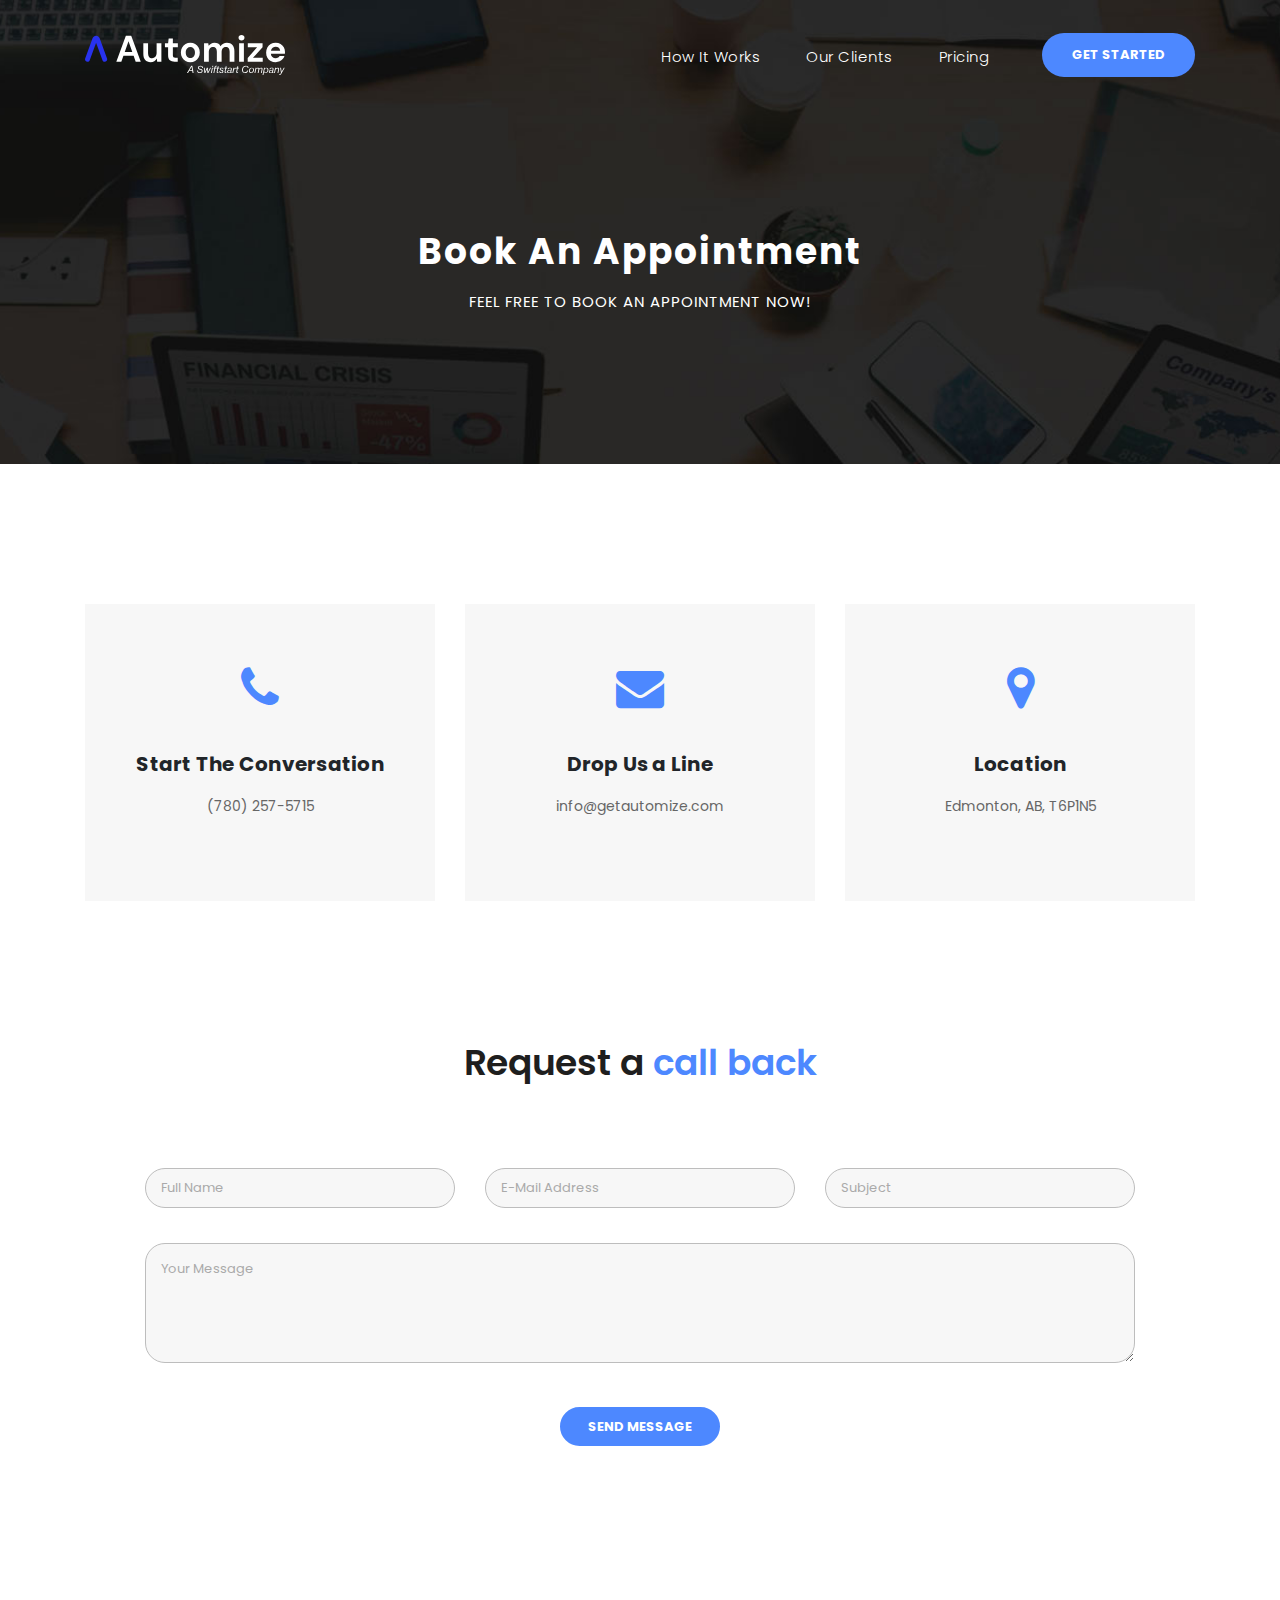
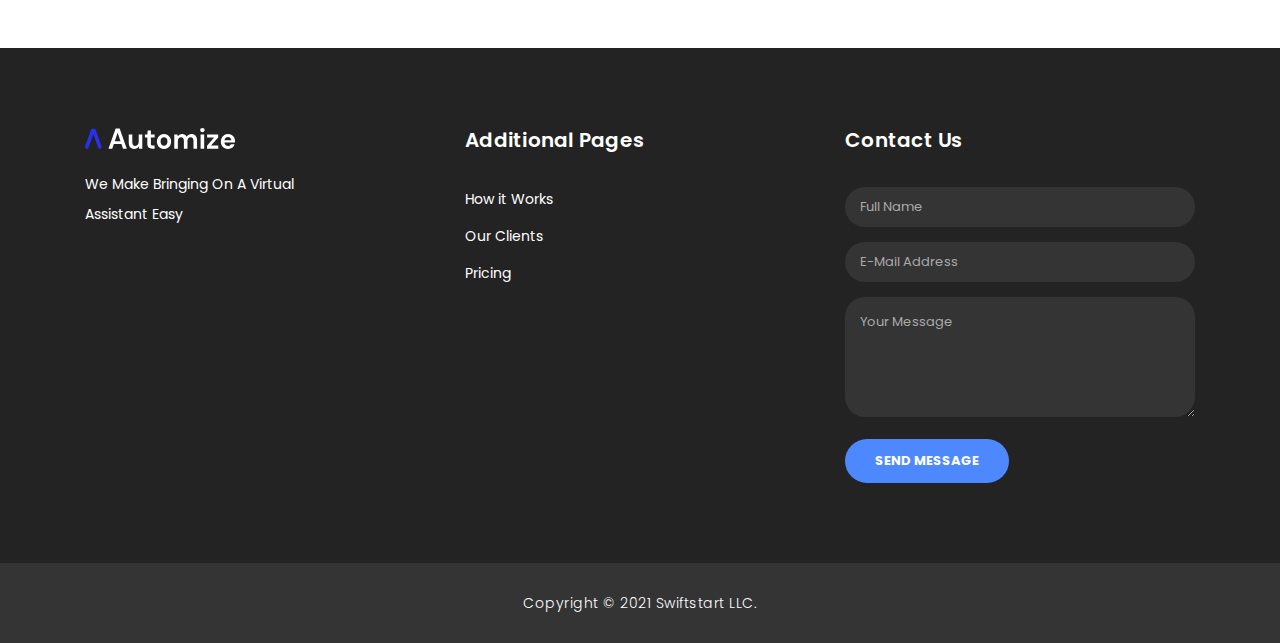
==== commit 13b10a0e: "social media icons were hidden, inquire button will redirect to contact form" ====
--- a/book-appointment.html
+++ b/book-appointment.html
@@ -5,11 +5,11 @@
 
     <meta charset="utf-8">
     <meta name="viewport" content="width=device-width, initial-scale=1, shrink-to-fit=no">
-    <meta name="description" content="">
-    <meta name="author" content="TemplateMo">
+    <meta name="description" content="Get Automize - Appointment Booking">
+    <meta name="author" content="">
     <link href="https://fonts.googleapis.com/css?family=Poppins:100,200,300,400,500,600,700,800,900&display=swap" rel="stylesheet">
 
-    <title>Finance Business - Contact Page</title>
+    <title>Get Automize - Appointment Booking</title>
 
     <!-- Bootstrap core CSS -->
     <link href="vendor/bootstrap/css/bootstrap.min.css" rel="stylesheet">
@@ -173,7 +173,7 @@
           <a class="" href="index.html"><img class="footer-logo"  src="assets/images/automize logo white.svg"></a>
           <p>We Make Bringing On A Virtual <br>Assistant Easy</p>
           <ul class="social-icons">
-            <li><a rel="nofollow" href="https://fb.com/templatemo" target="_blank"><i class="fa fa-facebook"></i></a></li>
+            <li><a rel="nofollow" href="#" target="_blank"><i class="fa fa-facebook"></i></a></li>
             <li><a href="#"><i class="fa fa-twitter"></i></a></li>
             <li><a href="#"><i class="fa fa-linkedin"></i></a></li>
           </ul>
--- a/assets/css/style.css
+++ b/assets/css/style.css
@@ -369,17 +369,22 @@
 }
 .navbar .navbar-toggler-icon {
 	background-image: none;
+	display:flex;
+	justify-content:center;
+	align-items:center;
 }
 .navbar .navbar-toggler {
-	border-color: #fff;
-	background-color: #fff;	
+	border-color: none;
+	background-color: transparent;
 	height: 36px;
 	outline: none;
 	border-radius: 0px;
 	position: absolute;
 	right: 30px;
 	top: 20px;
-}
+
+}
+
 .navbar .navbar-toggler-icon:after {
 	content: '\f0c9';
 	color: #4d88ff;
@@ -1550,6 +1555,7 @@
 
 footer ul.social-icons {
 	margin-top: 25px;
+	display:none;
 }
 
 footer ul.social-icons li {
